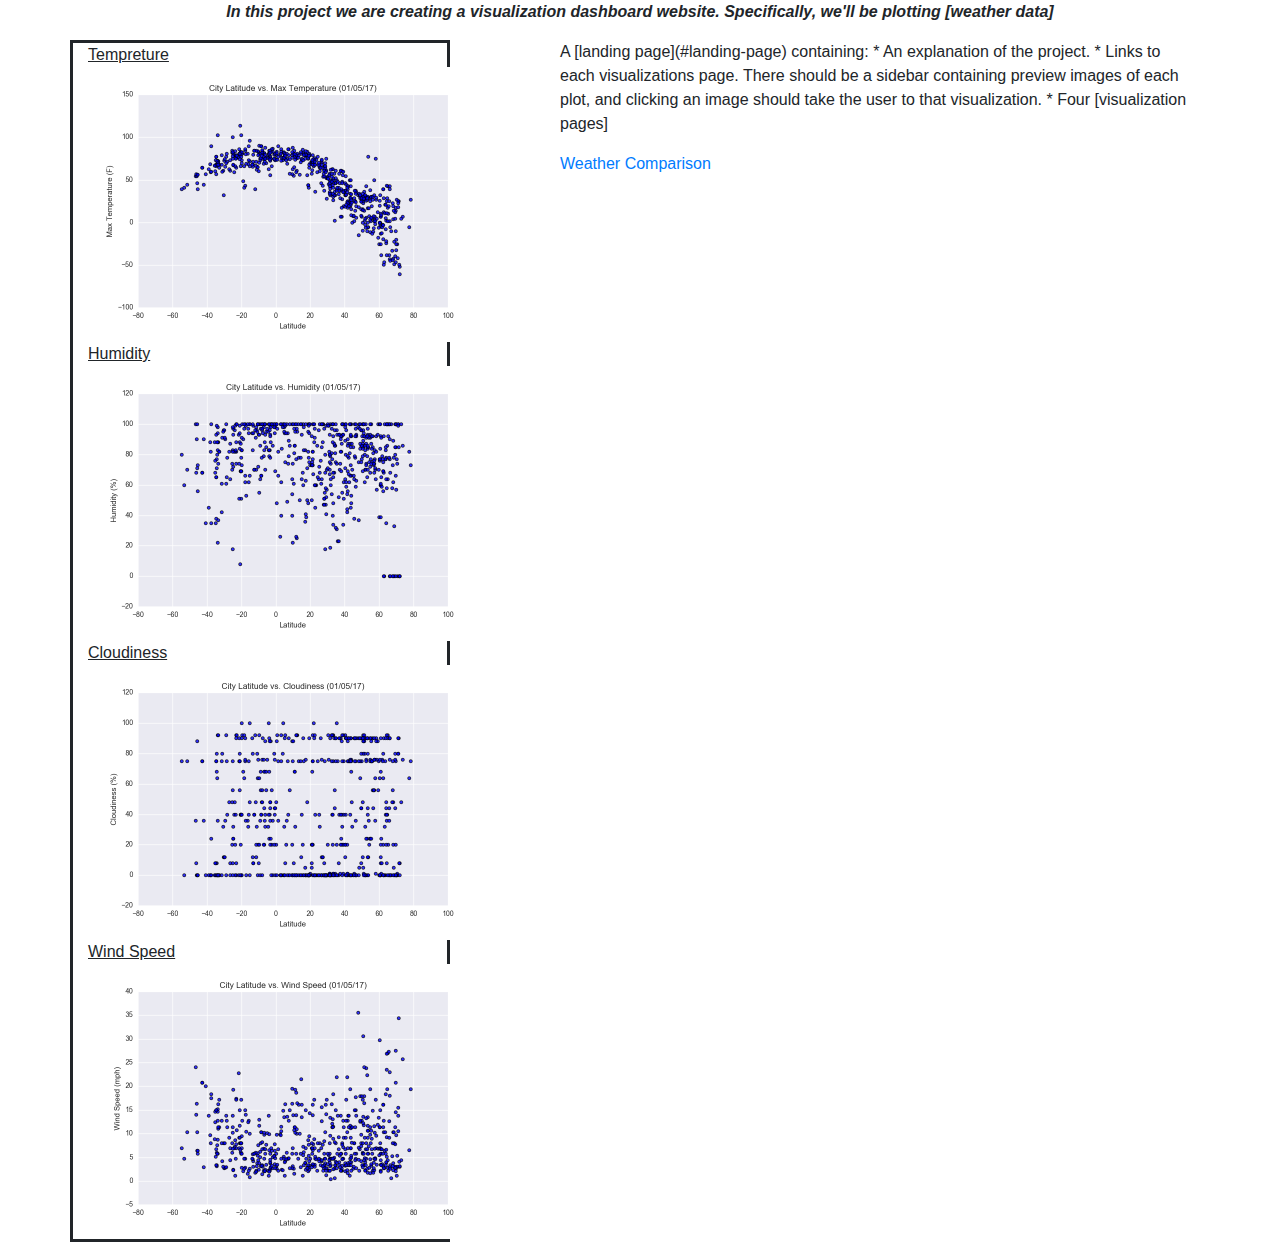
==== index.html @ be666cf8 "web pages" ====
<!-- explanation of the project  -->


<!-- Links to each visualizations page -->
<!-- sidebar contain preview image clicable to the related page -->


<!DOCTYPE html>
<html lang="en">
    <head>
        <meta charset="UTF-8">
        <title>Landing page</title>
        
        <!-- calling the bootstrap library -->
        <link rel="stylesheet" href="https://stackpath.bootstrapcdn.com/bootstrap/4.3.1/css/bootstrap.min.css" integrity="sha384-ggOyR0iXCbMQv3Xipma34MD+dH/1fQ784/j6cY/iJTQUOhcWr7x9JvoRxT2MZw1T" crossorigin="anonymous">
        <link rel="stylesheet" src="style.css">
        
      </head>
      <body>
          <em><strong><p style="text-align: center;">In this project we are creating a visualization dashboard website. Specifically, we'll be plotting [weather data]</p></strong></em>
          <div class="container" >
              <div class="row">
                <sidebar class="col-md-4" style="width: 30%; border-top: solid; border-right: solid; border-bottom: solid; border-left: solid;" id="sidebar">
                    <div id="fig1"><u>Tempreture</u><a href= "tempreture.html"><img src="Resources/assets/images/Fig1.png" width="400px"></a></div>
                    <div id="fig2"><u>Humidity</u><a href="humidity.html"><img src="Resources/assets/images/Fig2.png" width="400px"></a></div>
                    <div id="fig3"><u>Cloudiness</u><a href="cloudiness.html"><img src="Resources/assets/images/Fig3.png" width="400px"></a></div>
                    <div id="fig4"><u>Wind Speed</u><a href="windspeed.html"><img src="Resources/assets/images/Fig4.png" width="400px"></a></div>
    
    
                  </sidebar>
                  <div class="col-md-1"></div>
    
                  <div class="col-md-7">
                      <p>A [landing page](#landing-page) containing:
                        * An explanation of the project.
                        * Links to each visualizations page. There should be a sidebar containing preview images of each plot, and clicking an image should take the user to that visualization.
                      * Four [visualization pages]</p>
                      
                    
                      <div>
                        <a href="comparison.html">Weather Comparison</a>
                    </div>
    
                  </div>
                  
              </div>
                  

            </div>
              
        
      </body>
</html>
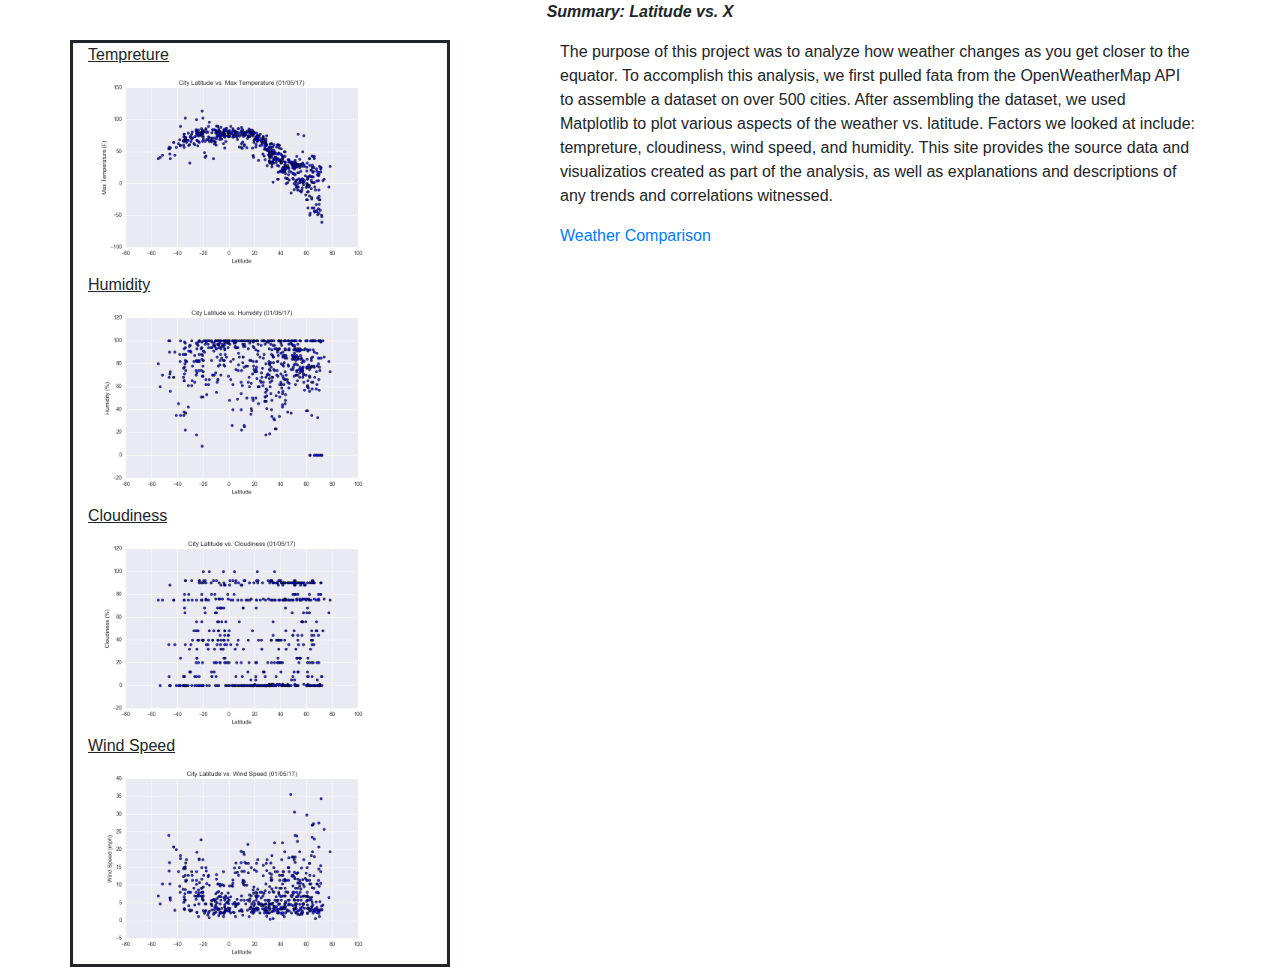
==== commit e7de47cd: "data html file created" ====
--- a/index.html
+++ b/index.html
@@ -14,27 +14,30 @@
         <!-- calling the bootstrap library -->
         <link rel="stylesheet" href="https://stackpath.bootstrapcdn.com/bootstrap/4.3.1/css/bootstrap.min.css" integrity="sha384-ggOyR0iXCbMQv3Xipma34MD+dH/1fQ784/j6cY/iJTQUOhcWr7x9JvoRxT2MZw1T" crossorigin="anonymous">
         <link rel="stylesheet" src="style.css">
-        
+        <meta content="width=device-width, initial-scale=1.0">
+
       </head>
       <body>
-          <em><strong><p style="text-align: center;">In this project we are creating a visualization dashboard website. Specifically, we'll be plotting [weather data]</p></strong></em>
+          <em><strong><p style="text-align: center;">Summary: Latitude vs. X</p></strong></em>
           <div class="container" >
               <div class="row">
-                <sidebar class="col-md-4" style="width: 30%; border-top: solid; border-right: solid; border-bottom: solid; border-left: solid;" id="sidebar">
-                    <div id="fig1"><u>Tempreture</u><a href= "tempreture.html"><img src="Resources/assets/images/Fig1.png" width="400px"></a></div>
-                    <div id="fig2"><u>Humidity</u><a href="humidity.html"><img src="Resources/assets/images/Fig2.png" width="400px"></a></div>
-                    <div id="fig3"><u>Cloudiness</u><a href="cloudiness.html"><img src="Resources/assets/images/Fig3.png" width="400px"></a></div>
-                    <div id="fig4"><u>Wind Speed</u><a href="windspeed.html"><img src="Resources/assets/images/Fig4.png" width="400px"></a></div>
+                <sidebar class="col-md-4" style="width: 30%; border-top: solid; border-right: solid; border-bottom: solid; border-left: solid; align-self: left;" id="sidebar">
+                    <div id="fig1"><u>Tempreture</u><a href= "tempreture.html"><img src="Resources/assets/images/Fig1.png" width="300px"></a></div>
+                    <div id="fig2"><u>Humidity</u><a href="humidity.html"><img src="Resources/assets/images/Fig2.png" width="300px"></a></div>
+                    <div id="fig3"><u>Cloudiness</u><a href="cloudiness.html"><img src="Resources/assets/images/Fig3.png" width="300px"></a></div>
+                    <div id="fig4"><u>Wind Speed</u><a href="windspeed.html"><img src="Resources/assets/images/Fig4.png" width="300px"></a></div>
     
     
                   </sidebar>
                   <div class="col-md-1"></div>
     
                   <div class="col-md-7">
-                      <p>A [landing page](#landing-page) containing:
-                        * An explanation of the project.
-                        * Links to each visualizations page. There should be a sidebar containing preview images of each plot, and clicking an image should take the user to that visualization.
-                      * Four [visualization pages]</p>
+                      <p>The purpose of this project was to analyze how weather changes as you get closer to the equator. To accomplish this analysis, 
+                        we first pulled fata from the OpenWeatherMap API to assemble a dataset on over 500 cities.
+                        After assembling the dataset, we used Matplotlib to plot various aspects of the weather vs. latitude. Factors we looked at include: 
+                        tempreture, cloudiness, wind speed, and humidity. This site provides the source data and visualizatios created as part of the analysis, 
+                        as well as explanations and descriptions of any trends and correlations witnessed. 
+                      </p>
                       
                     
                       <div>
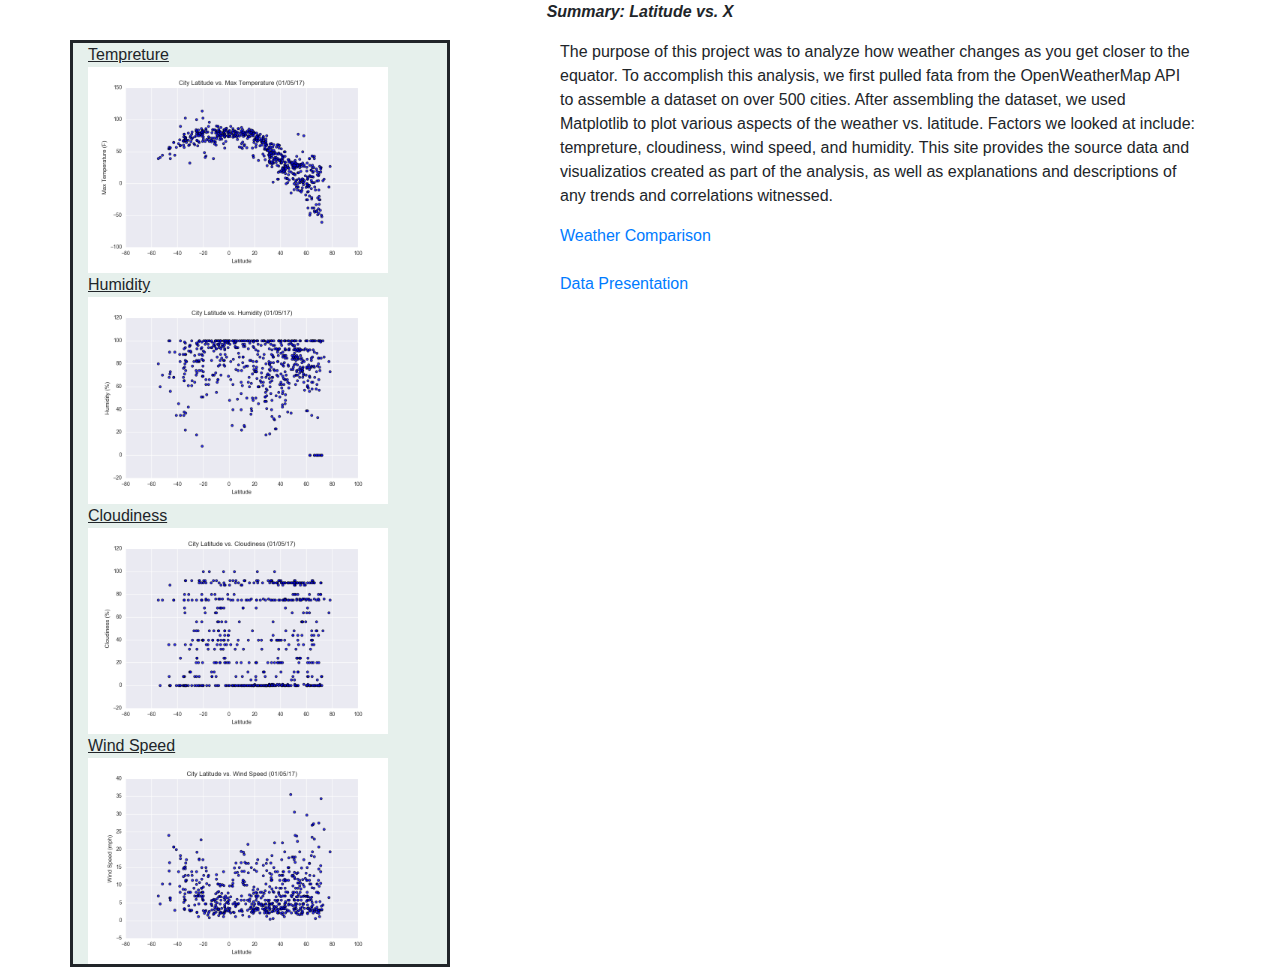
==== commit 7d7864f4: "style.css file" ====
--- a/index.html
+++ b/index.html
@@ -8,13 +8,18 @@
 <!DOCTYPE html>
 <html lang="en">
     <head>
-        <meta charset="UTF-8">
+      
+      <meta charset="UTF-8">
+        <meta content="width=device-width, initial-scale=1.0">
+        <meta http-equiv=“X-UA-Compatible” content=“ie=edge”>
+
         <title>Landing page</title>
         
         <!-- calling the bootstrap library -->
         <link rel="stylesheet" href="https://stackpath.bootstrapcdn.com/bootstrap/4.3.1/css/bootstrap.min.css" integrity="sha384-ggOyR0iXCbMQv3Xipma34MD+dH/1fQ784/j6cY/iJTQUOhcWr7x9JvoRxT2MZw1T" crossorigin="anonymous">
-        <link rel="stylesheet" src="style.css">
-        <meta content="width=device-width, initial-scale=1.0">
+        <link rel="stylesheet" href="Resources/style.css" media="screen">
+
+  
 
       </head>
       <body>
@@ -43,6 +48,11 @@
                       <div>
                         <a href="comparison.html">Weather Comparison</a>
                     </div>
+                    <br>
+
+                    <div>
+                      <a href="Resources/Data.html">Data Presentation</a>
+                  </div>
     
                   </div>
                   
--- a/Resources/style.css
+++ b/Resources/style.css
@@ -0,0 +1,21 @@
+#sidebar {
+    
+    border-top-style: dotted;
+    border-right-style: solid;
+    border-bottom-style: dotted;
+    border-left-style: solid;
+    background-color:rgb(230, 240, 236);
+    
+    
+}
+
+#data_set {
+    
+    border-style: dashed;
+    margin-left: 10px;
+    margin-right: 10px;
+    margin-top: 10px;
+    margin-bottom: 10px;
+    resize: both;
+    /* padding: 10%; */
+}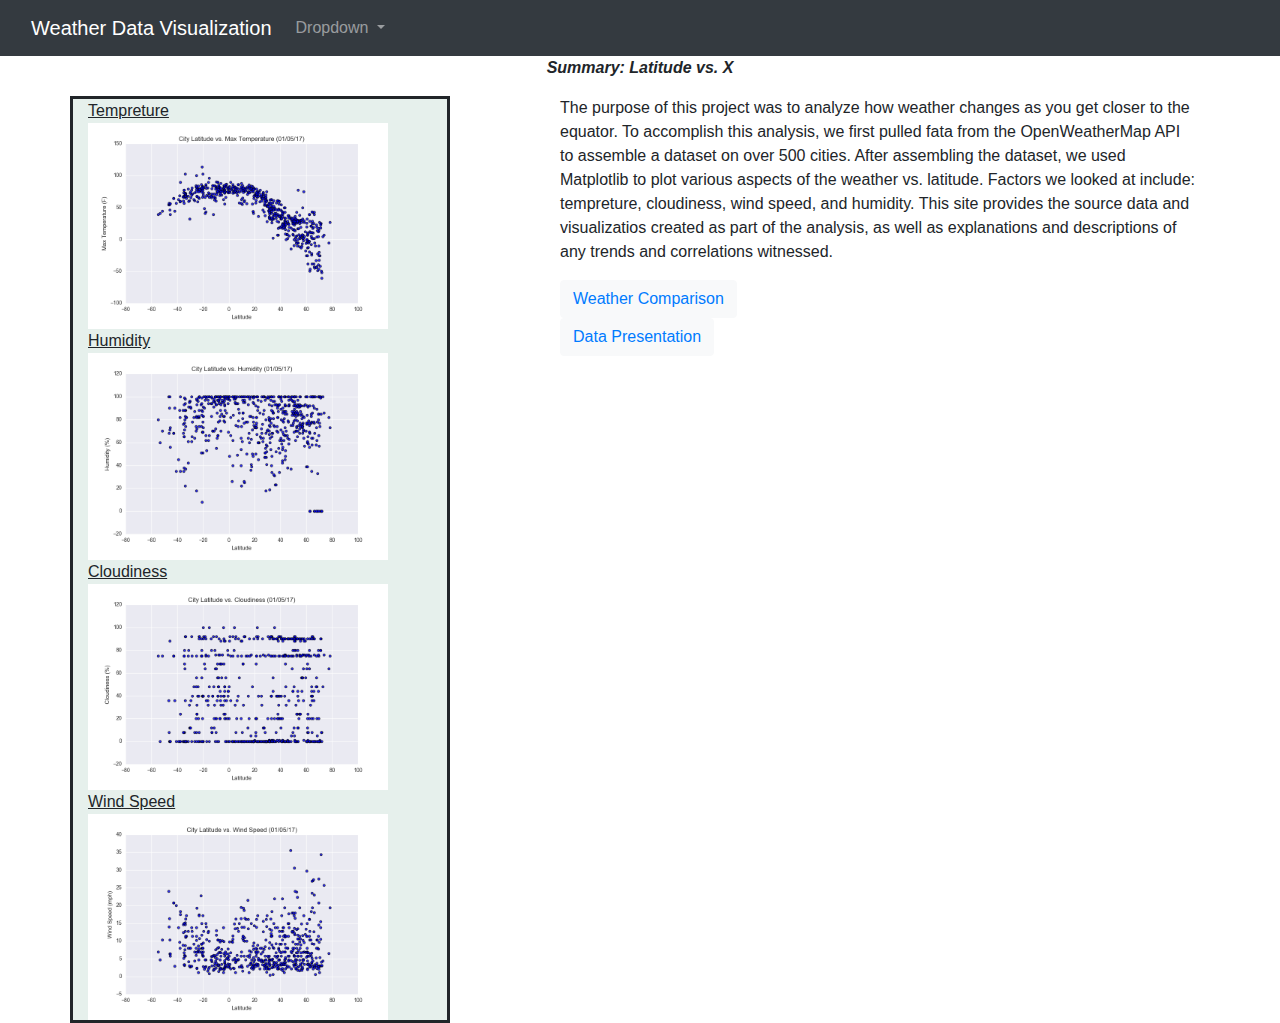
==== commit a14942a2: "buttons" ====
--- a/index.html
+++ b/index.html
@@ -1,66 +1,100 @@
-<!-- explanation of the project  -->
+<!DOCTYPE html>
+<html lang="en">
+
+<head>
+
+  <meta charset="UTF-8">
+  <meta content="width=device-width, initial-scale=1.0">
+  <meta http-equiv=“X-UA-Compatible” content=“ie=edge”>
+
+  <title>Landing page</title>
+
+  <!-- calling the bootstrap library -->
+  <link rel="stylesheet" href="https://stackpath.bootstrapcdn.com/bootstrap/4.3.1/css/bootstrap.min.css"
+    integrity="sha384-ggOyR0iXCbMQv3Xipma34MD+dH/1fQ784/j6cY/iJTQUOhcWr7x9JvoRxT2MZw1T" crossorigin="anonymous">
+  <link rel="stylesheet" href="Resources/style.css" media="screen">
+
+</head>
+
+<body>
+  <!-- NAV Bar  -->
+  <nav class="navbar navbar-expand-lg navbar-dark bg-dark">
+    <div class="container-fluid">
+      <a class="navbar-brand" href="#">Weather Data Visualization</a>
+      <button class="navbar-toggler" type="button" data-bs-toggle="collapse" data-bs-target="#navbarNavDarkDropdown"
+        aria-controls="navbarNavDarkDropdown" aria-expanded="false" aria-label="Toggle navigation">
+        <span class="navbar-toggler-icon"></span>
+      </button>
+      <div class="collapse navbar-collapse" id="navbarNavDarkDropdown">
+        <ul class="navbar-nav">
+          <li class="nav-item dropdown">
+            <a class="nav-link dropdown-toggle" href="#" id="navbarDarkDropdownMenuLink" role="button"
+            data-bs-toggle="dropdown" aria-expanded="false">
+            Dropdown
+            <div class="dropdown-menu dropdown-menu-dark" aria-labelledby="navbarDarkDropdownMenuLink">
+                <a class="dropdown-item" href="tempreture.html">Tempreture</a>
+                <a class="dropdown-item" href="humidity.html">Humidity</a>
+                <a class="dropdown-item" href="cloudiness.html">Cloudiness</a>
+                <a class="dropdown-item" href="windspeed.html">Wind Speed</a>
+              </div>
+            </a>
+          </li>
+        </ul>
+      </div>
+    </div>
+  </nav>
+
+  <!-- ####################################################################### -->
+
+  <em><strong>
+      <p style="text-align: center;">Summary: Latitude vs. X</p>
+    </strong></em>
+  <div class="container">
+    <div class="row">
+      <sidebar class="col-md-4"
+        style="width: 30%; border-top: solid; border-right: solid; border-bottom: solid; border-left: solid; align-self: left;"
+        id="sidebar">
+        <div id="fig1"><u>Tempreture</u><a href="tempreture.html"><img src="Resources/assets/images/Fig1.png"
+              width="300px"></a></div>
+        <div id="fig2"><u>Humidity</u><a href="humidity.html"><img src="Resources/assets/images/Fig2.png"
+              width="300px"></a></div>
+        <div id="fig3"><u>Cloudiness</u><a href="cloudiness.html"><img src="Resources/assets/images/Fig3.png"
+              width="300px"></a></div>
+        <div id="fig4"><u>Wind Speed</u><a href="windspeed.html"><img src="Resources/assets/images/Fig4.png"
+              width="300px"></a></div>
 
 
-<!-- Links to each visualizations page -->
-<!-- sidebar contain preview image clicable to the related page -->
+      </sidebar>
+      <div class="col-md-1"></div>
+
+      <div class="col-md-7">
+        <p>The purpose of this project was to analyze how weather changes as you get closer to the equator. To
+          accomplish this analysis,
+          we first pulled fata from the OpenWeatherMap API to assemble a dataset on over 500 cities.
+          After assembling the dataset, we used Matplotlib to plot various aspects of the weather vs. latitude. Factors
+          we looked at include:
+          tempreture, cloudiness, wind speed, and humidity. This site provides the source data and visualizatios created
+          as part of the analysis,
+          as well as explanations and descriptions of any trends and correlations witnessed.
+        </p>
 
 
-<!DOCTYPE html>
-<html lang="en">
-    <head>
-      
-      <meta charset="UTF-8">
-        <meta content="width=device-width, initial-scale=1.0">
-        <meta http-equiv=“X-UA-Compatible” content=“ie=edge”>
+        <div><button type="button" class="btn btn-light">
+          <a href="comparison.html">Weather Comparison</a>
+        </button></div>
 
-        <title>Landing page</title>
-        
-        <!-- calling the bootstrap library -->
-        <link rel="stylesheet" href="https://stackpath.bootstrapcdn.com/bootstrap/4.3.1/css/bootstrap.min.css" integrity="sha384-ggOyR0iXCbMQv3Xipma34MD+dH/1fQ784/j6cY/iJTQUOhcWr7x9JvoRxT2MZw1T" crossorigin="anonymous">
-        <link rel="stylesheet" href="Resources/style.css" media="screen">
+        <div><button type="button" class="btn btn-light">
+          <a href="Resources/Data.html">Data Presentation</a>
+        </button></div>
 
-  
+      </div>
 
-      </head>
-      <body>
-          <em><strong><p style="text-align: center;">Summary: Latitude vs. X</p></strong></em>
-          <div class="container" >
-              <div class="row">
-                <sidebar class="col-md-4" style="width: 30%; border-top: solid; border-right: solid; border-bottom: solid; border-left: solid; align-self: left;" id="sidebar">
-                    <div id="fig1"><u>Tempreture</u><a href= "tempreture.html"><img src="Resources/assets/images/Fig1.png" width="300px"></a></div>
-                    <div id="fig2"><u>Humidity</u><a href="humidity.html"><img src="Resources/assets/images/Fig2.png" width="300px"></a></div>
-                    <div id="fig3"><u>Cloudiness</u><a href="cloudiness.html"><img src="Resources/assets/images/Fig3.png" width="300px"></a></div>
-                    <div id="fig4"><u>Wind Speed</u><a href="windspeed.html"><img src="Resources/assets/images/Fig4.png" width="300px"></a></div>
-    
-    
-                  </sidebar>
-                  <div class="col-md-1"></div>
-    
-                  <div class="col-md-7">
-                      <p>The purpose of this project was to analyze how weather changes as you get closer to the equator. To accomplish this analysis, 
-                        we first pulled fata from the OpenWeatherMap API to assemble a dataset on over 500 cities.
-                        After assembling the dataset, we used Matplotlib to plot various aspects of the weather vs. latitude. Factors we looked at include: 
-                        tempreture, cloudiness, wind speed, and humidity. This site provides the source data and visualizatios created as part of the analysis, 
-                        as well as explanations and descriptions of any trends and correlations witnessed. 
-                      </p>
-                      
-                    
-                      <div>
-                        <a href="comparison.html">Weather Comparison</a>
-                    </div>
-                    <br>
+    </div>
 
-                    <div>
-                      <a href="Resources/Data.html">Data Presentation</a>
-                  </div>
-    
-                  </div>
-                  
-              </div>
-                  
 
-            </div>
-              
-        
-      </body>
+  </div>
+
+
+</body>
+
 </html>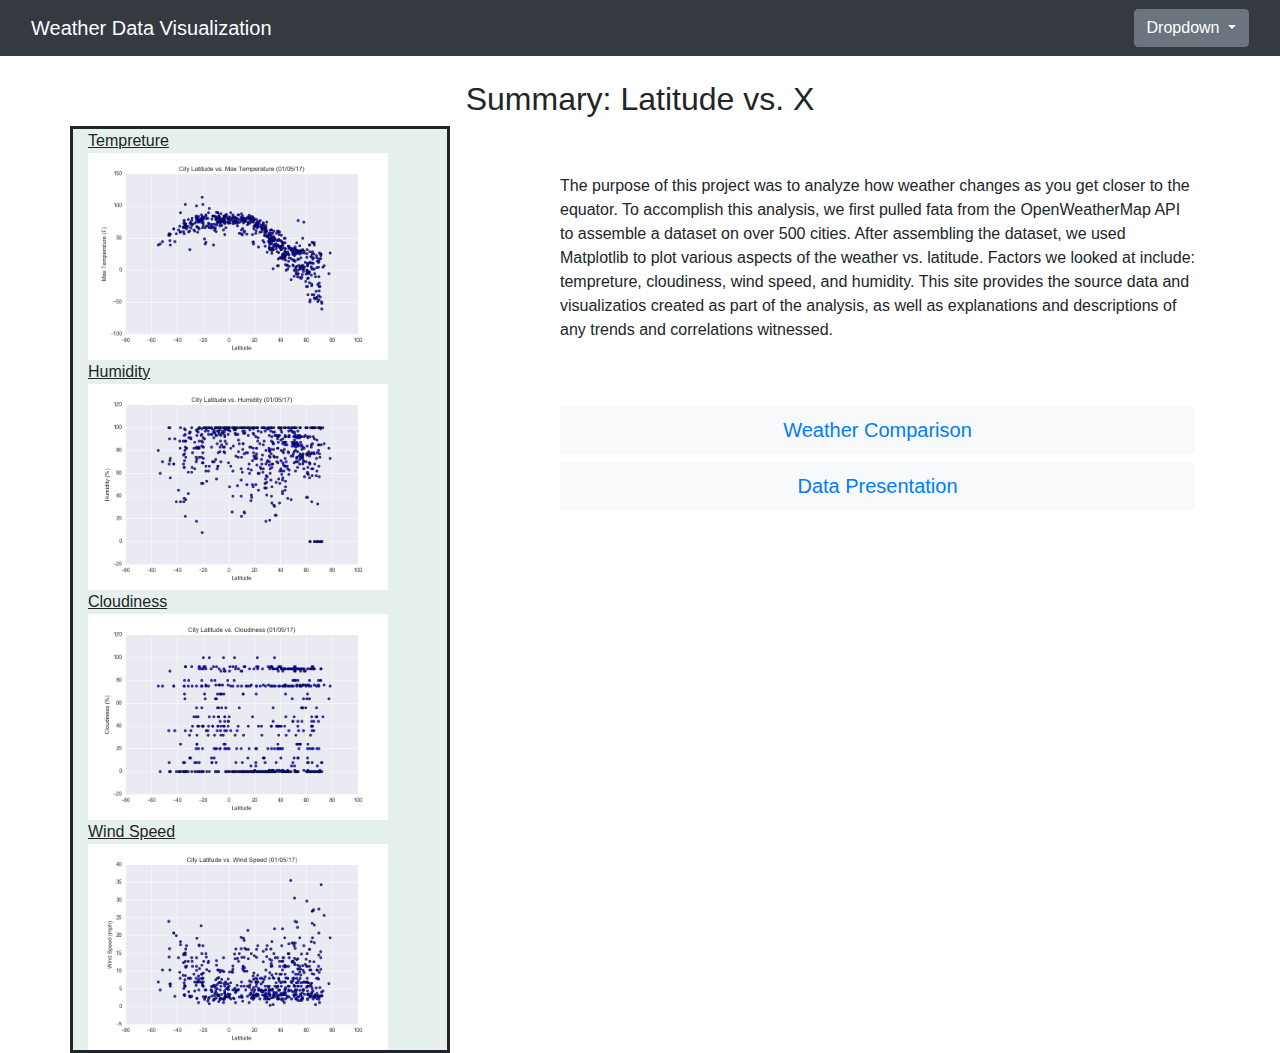
==== commit fa615f85: "update" ====
--- a/index.html
+++ b/index.html
@@ -18,38 +18,40 @@
 
 <body>
   <!-- NAV Bar  -->
-  <nav class="navbar navbar-expand-lg navbar-dark bg-dark">
+  <div class="navbar navbar-expand-lg navbar-dark bg-dark">
     <div class="container-fluid">
-      <a class="navbar-brand" href="#">Weather Data Visualization</a>
-      <button class="navbar-toggler" type="button" data-bs-toggle="collapse" data-bs-target="#navbarNavDarkDropdown"
-        aria-controls="navbarNavDarkDropdown" aria-expanded="false" aria-label="Toggle navigation">
-        <span class="navbar-toggler-icon"></span>
+      <span class="navbar-brand" style="font-display:white;">Weather Data Visualization</span>
+      
+      <!-- #################################################### -->
+      <div class="dropdown">
+        <button class="btn btn-secondary dropdown-toggle" role="button" id="dropdownMenuLink" data-toggle="dropdown"
+        aria-haspopup="true" aria-expanded="false">
+        Dropdown
       </button>
-      <div class="collapse navbar-collapse" id="navbarNavDarkDropdown">
-        <ul class="navbar-nav">
-          <li class="nav-item dropdown">
-            <a class="nav-link dropdown-toggle" href="#" id="navbarDarkDropdownMenuLink" role="button"
-            data-bs-toggle="dropdown" aria-expanded="false">
-            Dropdown
-            <div class="dropdown-menu dropdown-menu-dark" aria-labelledby="navbarDarkDropdownMenuLink">
-                <a class="dropdown-item" href="tempreture.html">Tempreture</a>
-                <a class="dropdown-item" href="humidity.html">Humidity</a>
-                <a class="dropdown-item" href="cloudiness.html">Cloudiness</a>
-                <a class="dropdown-item" href="windspeed.html">Wind Speed</a>
-              </div>
-            </a>
-          </li>
-        </ul>
-      </div>
     </div>
-  </nav>
+    <div class="dropdown-menu" aria-labelledby="dropdownMenuLink">
+      <a class="dropdown-item" href="tempreture.html">Tempreture</a>
+      <a class="dropdown-item" href="humidity.html">Humidity</a>
+      <a class="dropdown-item" href="cloudiness.html">Cloudiness</a>
+      <a class="dropdown-item" href="windspeed.html">Wind Speed</a>
+
+    </div>
+        
+        
+
+    </div>
+  </div>
+
+
+
+
+
 
   <!-- ####################################################################### -->
+  <br>
 
-  <em><strong>
-      <p style="text-align: center;">Summary: Latitude vs. X</p>
-    </strong></em>
   <div class="container">
+    <h2 style="text-align: center;">Summary: Latitude vs. X</h2>
     <div class="row">
       <sidebar class="col-md-4"
         style="width: 30%; border-top: solid; border-right: solid; border-bottom: solid; border-left: solid; align-self: left;"
@@ -68,7 +70,10 @@
       <div class="col-md-1"></div>
 
       <div class="col-md-7">
-        <p>The purpose of this project was to analyze how weather changes as you get closer to the equator. To
+        <br>
+        <br>
+        <p style="font-family: Verdana, Geneva, Tahoma, sans-serif; font-size: medium; font-color: black;">The purpose
+          of this project was to analyze how weather changes as you get closer to the equator. To
           accomplish this analysis,
           we first pulled fata from the OpenWeatherMap API to assemble a dataset on over 500 cities.
           After assembling the dataset, we used Matplotlib to plot various aspects of the weather vs. latitude. Factors
@@ -77,24 +82,16 @@
           as part of the analysis,
           as well as explanations and descriptions of any trends and correlations witnessed.
         </p>
-
-
-        <div><button type="button" class="btn btn-light">
-          <a href="comparison.html">Weather Comparison</a>
-        </button></div>
-
-        <div><button type="button" class="btn btn-light">
-          <a href="Resources/Data.html">Data Presentation</a>
-        </button></div>
+        <br>
+        <br>
+        <button type="button" class="btn btn-primary btn-lg btn-block btn-light"><a href="comparison.html">Weather
+            Comparison</a></button>
+        <button type="button" class="btn btn-primary btn-lg btn-block btn-light"><a href="Resources/Data.html">Data
+            Presentation</a></button>
 
       </div>
-
     </div>
-
-
   </div>
-
-
 </body>
 
 </html>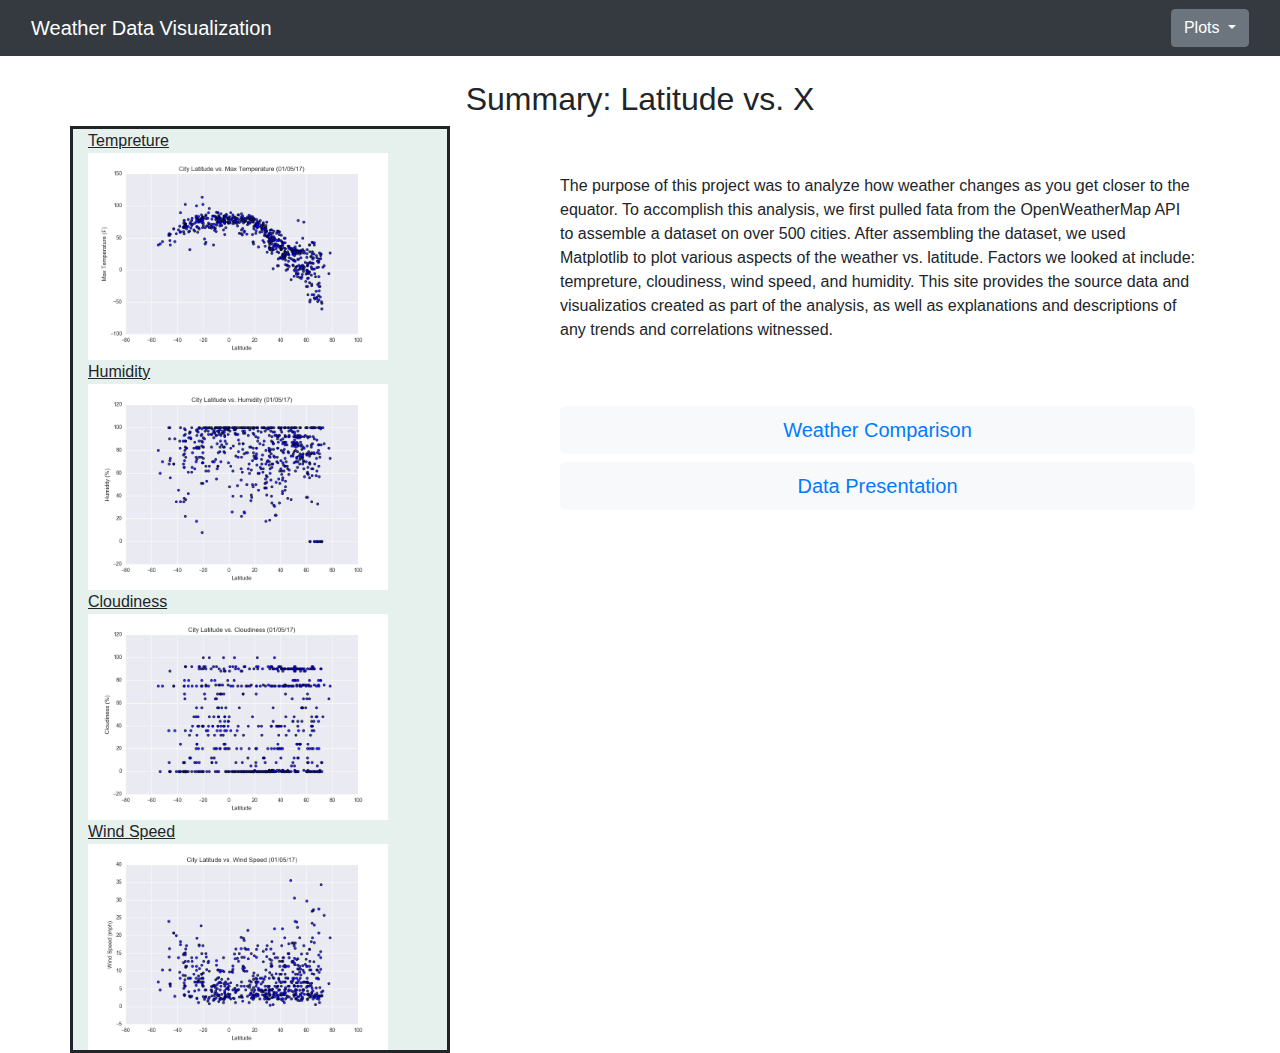
==== commit 0b08388b: "plots drop down" ====
--- a/index.html
+++ b/index.html
@@ -26,7 +26,7 @@
       <div class="dropdown">
         <button class="btn btn-secondary dropdown-toggle" role="button" id="dropdownMenuLink" data-toggle="dropdown"
         aria-haspopup="true" aria-expanded="false">
-        Dropdown
+        Plots
       </button>
     </div>
     <div class="dropdown-menu" aria-labelledby="dropdownMenuLink">
